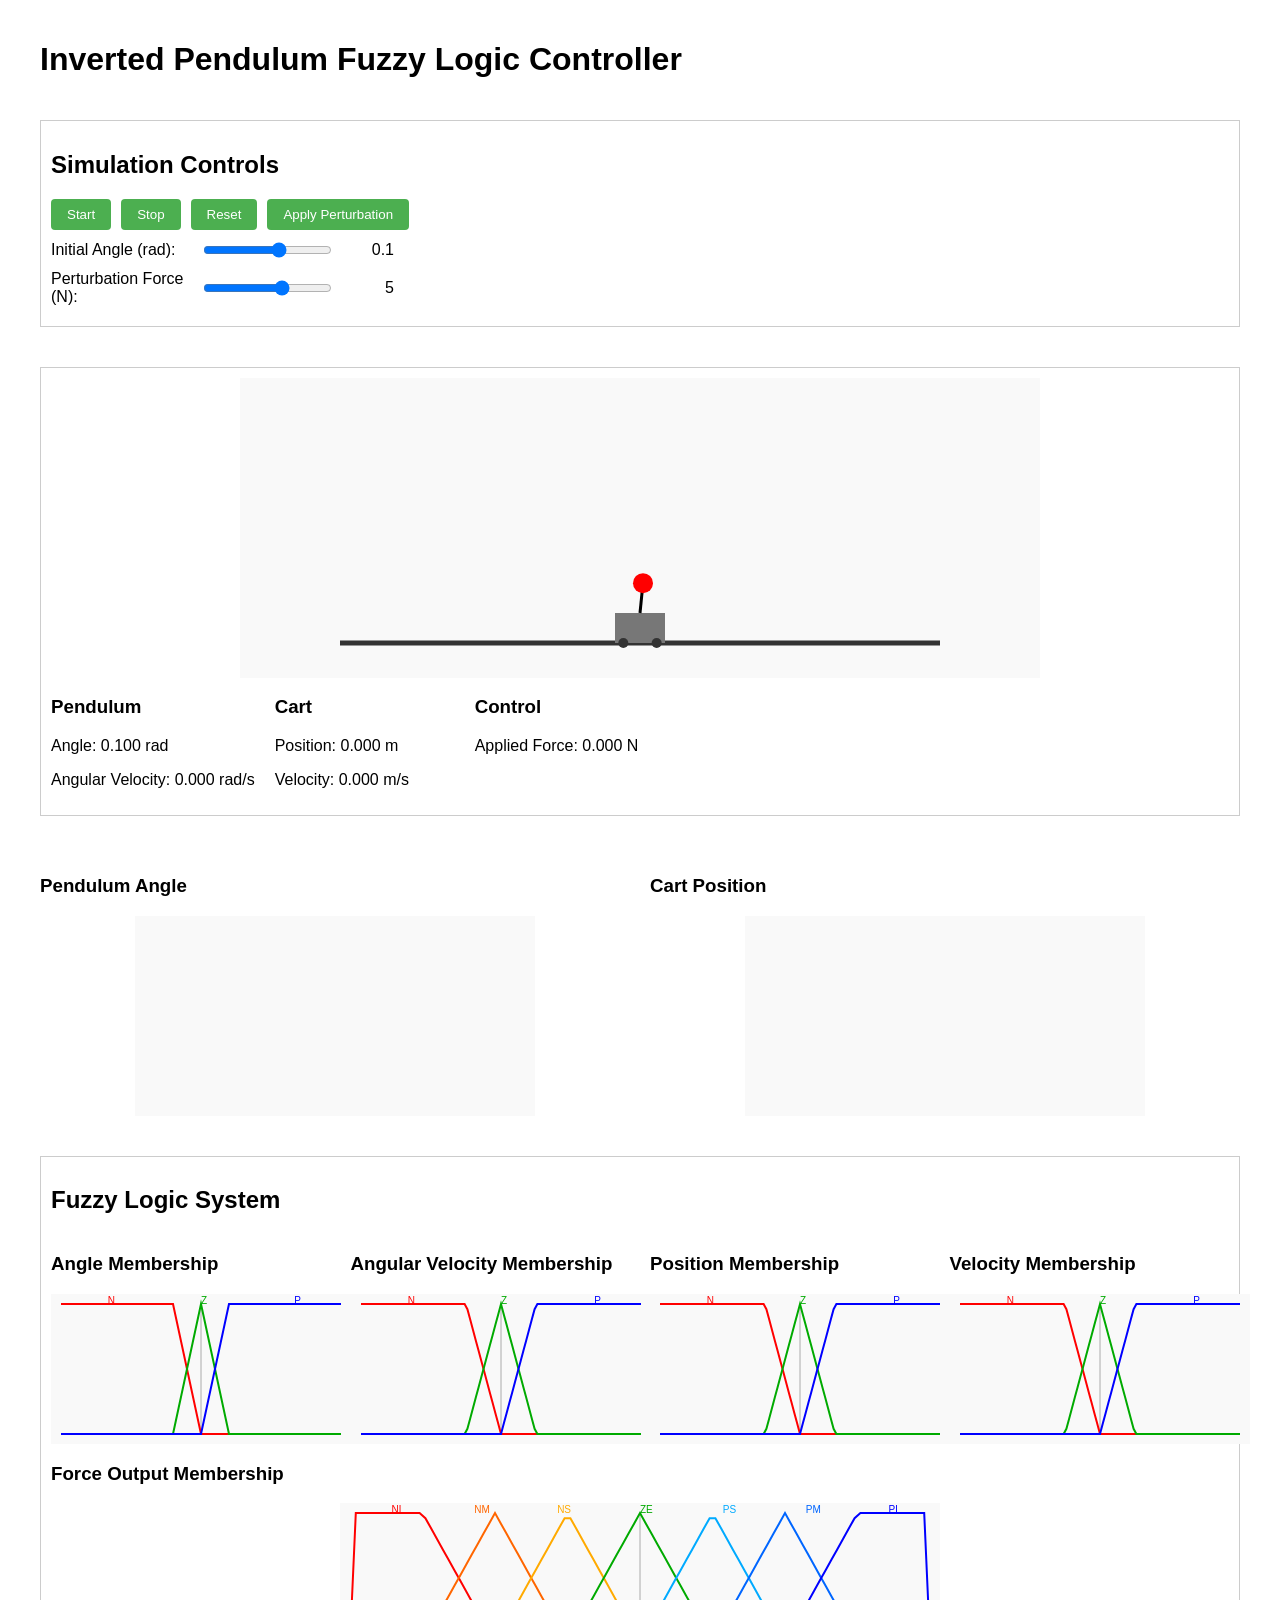
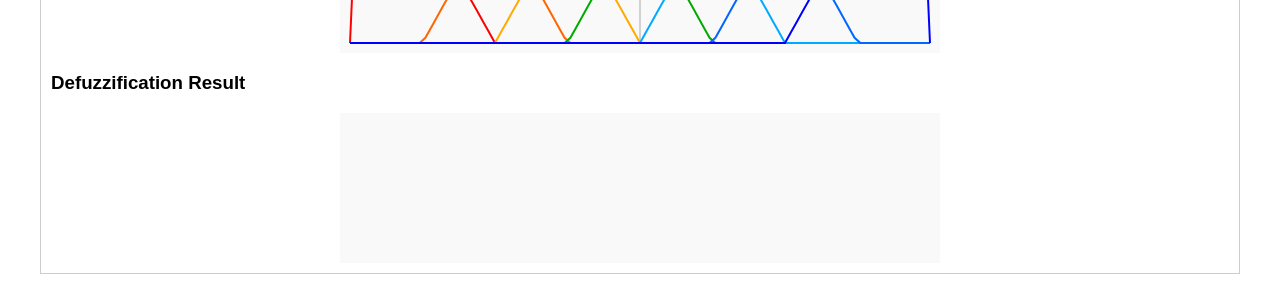
==== old/index.html @ e9f988c1 "old version" ====
<!DOCTYPE html>
<html lang="en">
<head>
    <meta charset="UTF-8">
    <meta name="viewport" content="width=device-width, initial-scale=1.0">
    <title>Inverted Pendulum Fuzzy Logic Controller</title>
    <style>
        body {
            font-family: Arial, sans-serif;
            margin: 0;
            padding: 20px;
            max-width: 1200px;
            margin: 0 auto;
        }
        .container {
            display: flex;
            flex-direction: column;
            gap: 20px;
        }
        .simulation-container {
            border: 1px solid #ccc;
            padding: 10px;
            margin-bottom: 20px;
        }
        canvas {
            background-color: #f9f9f9;
            display: block;
            margin: 0 auto;
        }
        .controls {
            display: flex;
            gap: 10px;
            margin-bottom: 10px;
            flex-wrap: wrap;
        }
        .control-panel {
            border: 1px solid #ccc;
            padding: 10px;
            margin-bottom: 20px;
        }
        .ranges {
            display: flex;
            flex-direction: column;
            gap: 10px;
            margin-bottom: 10px;
        }
        .range-container {
            display: flex;
            align-items: center;
        }
        .range-container label {
            width: 150px;
        }
        .range-container span {
            width: 50px;
            text-align: right;
            margin-left: 10px;
        }
        .stats {
            display: flex;
            flex-wrap: wrap;
            gap: 20px;
        }
        .stats div {
            min-width: 180px;
        }
        button {
            padding: 8px 16px;
            cursor: pointer;
            background-color: #4CAF50;
            color: white;
            border: none;
            border-radius: 4px;
        }
        button:hover {
            background-color: #45a049;
        }
        .charts {
            display: grid;
            grid-template-columns: 1fr 1fr;
            gap: 20px;
        }
        @media (max-width: 768px) {
            .charts {
                grid-template-columns: 1fr;
            }
        }
        .fuzzy-visualization {
            border: 1px solid #ccc;
            padding: 10px;
            margin-top: 20px;
        }
        .membership-functions {
            display: flex;
            flex-wrap: wrap;
            gap: 20px;
            margin-top: 10px;
        }
        .membership-function {
            flex: 1;
            min-width: 200px;
        }
    </style>
</head>
<body>
    <div class="container">
        <h1>Inverted Pendulum Fuzzy Logic Controller</h1>
        
        <div class="control-panel">
            <h2>Simulation Controls</h2>
            <div class="controls">
                <button id="startBtn">Start</button>
                <button id="stopBtn">Stop</button>
                <button id="resetBtn">Reset</button>
                <button id="perturbBtn">Apply Perturbation</button>
            </div>
            
            <div class="ranges">
                <div class="range-container">
                    <label for="initialAngle">Initial Angle (rad):</label>
                    <input type="range" id="initialAngle" min="-0.5" max="0.5" step="0.01" value="0.1">
                    <span id="initialAngleValue">0.1</span>
                </div>
                <div class="range-container">
                    <label for="perturbForce">Perturbation Force (N):</label>
                    <input type="range" id="perturbForce" min="-20" max="20" step="0.5" value="5">
                    <span id="perturbForceValue">5</span>
                </div>
            </div>
        </div>
        
        <div class="simulation-container">
            <canvas id="simulationCanvas" width="800" height="300"></canvas>
            
            <div class="stats">
                <div>
                    <h3>Pendulum</h3>
                    <p>Angle: <span id="angle">0</span> rad</p>
                    <p>Angular Velocity: <span id="angularVelocity">0</span> rad/s</p>
                </div>
                <div>
                    <h3>Cart</h3>
                    <p>Position: <span id="position">0</span> m</p>
                    <p>Velocity: <span id="velocity">0</span> m/s</p>
                </div>
                <div>
                    <h3>Control</h3>
                    <p>Applied Force: <span id="force">0</span> N</p>
                </div>
            </div>
        </div>
        
        <div class="charts">
            <div>
                <h3>Pendulum Angle</h3>
                <canvas id="angleChart" width="400" height="200"></canvas>
            </div>
            <div>
                <h3>Cart Position</h3>
                <canvas id="positionChart" width="400" height="200"></canvas>
            </div>
        </div>
        
        <div class="fuzzy-visualization">
            <h2>Fuzzy Logic System</h2>
            <div class="membership-functions">
                <div class="membership-function">
                    <h3>Angle Membership</h3>
                    <canvas id="angleMembership" width="300" height="150"></canvas>
                </div>
                <div class="membership-function">
                    <h3>Angular Velocity Membership</h3>
                    <canvas id="angularVelocityMembership" width="300" height="150"></canvas>
                </div>
                <div class="membership-function">
                    <h3>Position Membership</h3>
                    <canvas id="positionMembership" width="300" height="150"></canvas>
                </div>
                <div class="membership-function">
                    <h3>Velocity Membership</h3>
                    <canvas id="velocityMembership" width="300" height="150"></canvas>
                </div>
            </div>
            <div class="membership-function">
                <h3>Force Output Membership</h3>
                <canvas id="forceMembership" width="600" height="150"></canvas>
            </div>
            <div class="membership-function">
                <h3>Defuzzification Result</h3>
                <canvas id="defuzzification" width="600" height="150"></canvas>
            </div>
        </div>
    </div>

    <script>
        // System parameters
        const params = {
            l: 0.3,         // pendulum length (m)
            mc: 0.5,        // cart mass (kg)
            mp: 0.2,        // pendulum mass (kg)
            g: 9.8,         // gravity (m/s^2)
            J: 0.006,       // moment of inertia (kg.m^2)
            dt: 0.01,       // simulation time step (s)
            xMin: -2,       // minimum cart position (m)
            xMax: 2,        // maximum cart position (m)
            maxForce: 20,   // maximum force (N)
        };

        // State variables
        const state = {
            theta: 0.1,     // pendulum angle (rad)
            thetaDot: 0,    // angular velocity (rad/s)
            x: 0,           // cart position (m)
            xDot: 0,        // cart velocity (m/s)
            force: 0,       // applied force (N)
            time: 0,        // simulation time (s)
            running: false, // simulation running flag
            history: {      // history for plotting
                time: [],
                theta: [],
                x: [],
                force: []
            }
        };

        // UI Elements
        const elements = {
            simulationCanvas: document.getElementById('simulationCanvas'),
            angleChart: document.getElementById('angleChart'),
            positionChart: document.getElementById('positionChart'),
            angleMembership: document.getElementById('angleMembership'),
            angularVelocityMembership: document.getElementById('angularVelocityMembership'),
            positionMembership: document.getElementById('positionMembership'),
            velocityMembership: document.getElementById('velocityMembership'),
            forceMembership: document.getElementById('forceMembership'),
            defuzzification: document.getElementById('defuzzification'),
            startBtn: document.getElementById('startBtn'),
            stopBtn: document.getElementById('stopBtn'),
            resetBtn: document.getElementById('resetBtn'),
            perturbBtn: document.getElementById('perturbBtn'),
            initialAngle: document.getElementById('initialAngle'),
            initialAngleValue: document.getElementById('initialAngleValue'),
            perturbForce: document.getElementById('perturbForce'),
            perturbForceValue: document.getElementById('perturbForceValue'),
            angle: document.getElementById('angle'),
            angularVelocity: document.getElementById('angularVelocity'),
            position: document.getElementById('position'),
            velocity: document.getElementById('velocity'),
            force: document.getElementById('force')
        };

        // Canvas contexts
        const ctx = {
            simulation: elements.simulationCanvas.getContext('2d'),
            angleChart: elements.angleChart.getContext('2d'),
            positionChart: elements.positionChart.getContext('2d'),
            angleMembership: elements.angleMembership.getContext('2d'),
            angularVelocityMembership: elements.angularVelocityMembership.getContext('2d'),
            positionMembership: elements.positionMembership.getContext('2d'),
            velocityMembership: elements.velocityMembership.getContext('2d'),
            forceMembership: elements.forceMembership.getContext('2d'),
            defuzzification: elements.defuzzification.getContext('2d')
        };

        // Fuzzy Logic System
        const fuzzy = {
            // Membership functions
            membershipFunctions: {
                angle: {
                    N: (x) => trapezoid(x, -Infinity, -Infinity, -0.1, 0),      // Negative (left)
                    Z: (x) => triangle(x, -0.1, 0, 0.1),                         // Zero (vertical)
                    P: (x) => trapezoid(x, 0, 0.1, Infinity, Infinity)          // Positive (right)
                },
                angularVelocity: {
                    N: (x) => trapezoid(x, -Infinity, -Infinity, -0.5, 0),      // Negative (moving left)
                    Z: (x) => triangle(x, -0.5, 0, 0.5),                         // Zero (not moving)
                    P: (x) => trapezoid(x, 0, 0.5, Infinity, Infinity)          // Positive (moving right)
                },
                position: {
                    N: (x) => trapezoid(x, -Infinity, -Infinity, -0.5, 0),      // Left
                    Z: (x) => triangle(x, -0.5, 0, 0.5),                         // Center
                    P: (x) => trapezoid(x, 0, 0.5, Infinity, Infinity)          // Right
                },
                velocity: {
                    N: (x) => trapezoid(x, -Infinity, -Infinity, -0.5, 0),      // Moving left
                    Z: (x) => triangle(x, -0.5, 0, 0.5),                         // Not moving
                    P: (x) => trapezoid(x, 0, 0.5, Infinity, Infinity)          // Moving right
                },
                force: {
                    NL: (x) => trapezoid(x, -20, -20, -15, -10),                // Strong left
                    NM: (x) => triangle(x, -15, -10, -5),                        // Medium left
                    NS: (x) => triangle(x, -10, -5, 0),                          // Slight left
                    ZE: (x) => triangle(x, -5, 0, 5),                            // Zero
                    PS: (x) => triangle(x, 0, 5, 10),                            // Slight right
                    PM: (x) => triangle(x, 5, 10, 15),                           // Medium right
                    PL: (x) => trapezoid(x, 10, 15, 20, 20)                     // Strong right
                }
            },
            
            // Fuzzify inputs
            fuzzify(input, type) {
                const result = {};
                const mf = this.membershipFunctions[type];
                
                for (const key in mf) {
                    result[key] = mf[key](input);
                }
                
                return result;
            },
            
            // Pendulum control rules
            pendulumRules(angle, angularVelocity) {
                // Degree of membership for inputs
                const angleDOM = this.fuzzify(angle, 'angle');
                const angularVelocityDOM = this.fuzzify(angularVelocity, 'angularVelocity');
                
                // Rule strengths using MIN for AND
                const ruleStrengths = {
                    // IF pendulum is left AND moving left THEN push cart strong left
                    NL: Math.min(angleDOM.N, angularVelocityDOM.N),
                    
                    // IF pendulum is left AND not moving THEN push cart left
                    NM: Math.min(angleDOM.N, angularVelocityDOM.Z),
                    
                    // IF pendulum is left AND moving right THEN don't push
                    ZE1: Math.min(angleDOM.N, angularVelocityDOM.P),
                    
                    // IF pendulum is vertical AND moving left THEN push cart slight left
                    NS: Math.min(angleDOM.Z, angularVelocityDOM.N),
                    
                    // IF pendulum is vertical AND not moving THEN don't push
                    ZE2: Math.min(angleDOM.Z, angularVelocityDOM.Z),
                    
                    // IF pendulum is vertical AND moving right THEN push cart slight right
                    PS: Math.min(angleDOM.Z, angularVelocityDOM.P),
                    
                    // IF pendulum is right AND moving left THEN don't push
                    ZE3: Math.min(angleDOM.P, angularVelocityDOM.N),
                    
                    // IF pendulum is right AND not moving THEN push cart right
                    PM: Math.min(angleDOM.P, angularVelocityDOM.Z),
                    
                    // IF pendulum is right AND moving right THEN push cart strong right
                    PL: Math.min(angleDOM.P, angularVelocityDOM.P)
                };
                
                return {
                    NL: ruleStrengths.NL,
                    NM: ruleStrengths.NM,
                    NS: ruleStrengths.NS,
                    ZE: Math.max(ruleStrengths.ZE1, ruleStrengths.ZE2, ruleStrengths.ZE3),
                    PS: ruleStrengths.PS,
                    PM: ruleStrengths.PM,
                    PL: ruleStrengths.PL
                };
            },
            
            // Cart position control rules
            cartRules(position, velocity) {
                // Degree of membership for inputs
                const positionDOM = this.fuzzify(position, 'position');
                const velocityDOM = this.fuzzify(velocity, 'velocity');
                
                // Rule strengths using MIN for AND
                const ruleStrengths = {
                    // IF cart is left AND moving left THEN push cart strong right
                    PL: Math.min(positionDOM.N, velocityDOM.N),
                    
                    // IF cart is left AND not moving THEN push cart right
                    PM: Math.min(positionDOM.N, velocityDOM.Z),
                    
                    // IF cart is left AND moving right THEN don't push
                    ZE1: Math.min(positionDOM.N, velocityDOM.P),
                    
                    // IF cart is center AND moving left THEN push cart slight right
                    PS: Math.min(positionDOM.Z, velocityDOM.N),
                    
                    // IF cart is center AND not moving THEN don't push
                    ZE2: Math.min(positionDOM.Z, velocityDOM.Z),
                    
                    // IF cart is center AND moving right THEN push cart slight left
                    NS: Math.min(positionDOM.Z, velocityDOM.P),
                    
                    // IF cart is right AND moving left THEN don't push
                    ZE3: Math.min(positionDOM.P, velocityDOM.N),
                    
                    // IF cart is right AND not moving THEN push cart left
                    NM: Math.min(positionDOM.P, velocityDOM.Z),
                    
                    // IF cart is right AND moving right THEN push cart strong left
                    NL: Math.min(positionDOM.P, velocityDOM.P)
                };
                
                return {
                    NL: ruleStrengths.NL,
                    NM: ruleStrengths.NM,
                    NS: ruleStrengths.NS,
                    ZE: Math.max(ruleStrengths.ZE1, ruleStrengths.ZE2, ruleStrengths.ZE3),
                    PS: ruleStrengths.PS,
                    PM: ruleStrengths.PM,
                    PL: ruleStrengths.PL
                };
            },
            
            // Combine rule outputs and defuzzify
            defuzzify(pendulumRuleStrengths, cartRuleStrengths) {
                // Combine rules (take max for each output)
                const combinedRuleStrengths = {
                    NL: Math.max(pendulumRuleStrengths.NL, cartRuleStrengths.NL),
                    NM: Math.max(pendulumRuleStrengths.NM, cartRuleStrengths.NM),
                    NS: Math.max(pendulumRuleStrengths.NS, cartRuleStrengths.NS),
                    ZE: Math.max(pendulumRuleStrengths.ZE, cartRuleStrengths.ZE),
                    PS: Math.max(pendulumRuleStrengths.PS, cartRuleStrengths.PS),
                    PM: Math.max(pendulumRuleStrengths.PM, cartRuleStrengths.PM),
                    PL: Math.max(pendulumRuleStrengths.PL, cartRuleStrengths.PL)
                };
                
                // Weighted average defuzzification
                // Use the center of each output membership function
                const centers = {
                    NL: -17.5,  // Center of NL trapezoid
                    NM: -10,    // Center of NM triangle
                    NS: -5,     // Center of NS triangle
                    ZE: 0,      // Center of ZE triangle
                    PS: 5,      // Center of PS triangle
                    PM: 10,     // Center of PM triangle
                    PL: 17.5    // Center of PL trapezoid
                };
                
                let numerator = 0;
                let denominator = 0;
                
                for (const key in combinedRuleStrengths) {
                    numerator += centers[key] * combinedRuleStrengths[key];
                    denominator += combinedRuleStrengths[key];
                }
                
                // Avoid division by zero
                if (denominator === 0) {
                    return 0;
                }
                
                return numerator / denominator;
            },
            
            // Calculate control force based on current state
            calculateForce(angle, angularVelocity, position, velocity) {
                const pendulumRuleStrengths = this.pendulumRules(angle, angularVelocity);
                const cartRuleStrengths = this.cartRules(position, velocity);
                
                // Defuzzify to get crisp force value
                let force = this.defuzzify(pendulumRuleStrengths, cartRuleStrengths);
                
                // Limit force to max value
                force = Math.max(-params.maxForce, Math.min(params.maxForce, force));
                
                // Store values for visualization
                this.currentValues = {
                    angle,
                    angularVelocity,
                    position,
                    velocity,
                    pendulumRuleStrengths,
                    cartRuleStrengths,
                    force
                };
                
                return force;
            }
        };

        // Membership function shapes
        function triangle(x, a, b, c) {
            if (x <= a || x >= c) return 0;
            if (x === b) return 1;
            if (x < b) return (x - a) / (b - a);
            return (c - x) / (c - b);
        }

        function trapezoid(x, a, b, c, d) {
            if (x <= a || x >= d) return 0;
            if (x >= b && x <= c) return 1;
            if (x < b) return (x - a) / (b - a);
            return (d - x) / (d - c);
        }

        // System dynamics
        function updateSystem() {
            // Save old state for RK4 integration
            const oldState = { ...state };
            
            // Get control force from fuzzy logic controller
            state.force = fuzzy.calculateForce(state.theta, state.thetaDot, state.x, state.xDot);
            
            // Update state using 4th order Runge-Kutta integration
            const k1 = calculateDerivatives(oldState);
            
            const midState1 = {
                theta: oldState.theta + k1.thetaDot * params.dt / 2,
                thetaDot: oldState.thetaDot + k1.thetaDotDot * params.dt / 2,
                x: oldState.x + k1.xDot * params.dt / 2,
                xDot: oldState.xDot + k1.xDotDot * params.dt / 2,
                force: oldState.force
            };
            const k2 = calculateDerivatives(midState1);
            
            const midState2 = {
                theta: oldState.theta + k2.thetaDot * params.dt / 2,
                thetaDot: oldState.thetaDot + k2.thetaDotDot * params.dt / 2,
                x: oldState.x + k2.xDot * params.dt / 2,
                xDot: oldState.xDot + k2.xDotDot * params.dt / 2,
                force: oldState.force
            };
            const k3 = calculateDerivatives(midState2);
            
            const endState = {
                theta: oldState.theta + k3.thetaDot * params.dt,
                thetaDot: oldState.thetaDot + k3.thetaDotDot * params.dt,
                x: oldState.x + k3.xDot * params.dt,
                xDot: oldState.xDot + k3.xDotDot * params.dt,
                force: oldState.force
            };
            const k4 = calculateDerivatives(endState);
            
            // Update state with weighted average of slopes
            state.theta += (k1.thetaDot + 2*k2.thetaDot + 2*k3.thetaDot + k4.thetaDot) * params.dt / 6;
            state.thetaDot += (k1.thetaDotDot + 2*k2.thetaDotDot + 2*k3.thetaDotDot + k4.thetaDotDot) * params.dt / 6;
            state.x += (k1.xDot + 2*k2.xDot + 2*k3.xDot + k4.xDot) * params.dt / 6;
            state.xDot += (k1.xDotDot + 2*k2.xDotDot + 2*k3.xDotDot + k4.xDotDot) * params.dt / 6;
            
            // Keep angle in range [-π, π]
            state.theta = (state.theta + Math.PI) % (2 * Math.PI) - Math.PI;
            
            // Constrain cart position to bounds
            if (state.x < params.xMin) {
                state.x = params.xMin;
                state.xDot = 0; // Stop at boundary
            } else if (state.x > params.xMax) {
                state.x = params.xMax;
                state.xDot = 0; // Stop at boundary
            }
            
            // Update time
            state.time += params.dt;
            
            // Store history for plotting (keep last 1000 points)
            state.history.time.push(state.time);
            state.history.theta.push(state.theta);
            state.history.x.push(state.x);
            state.history.force.push(state.force);
            
            if (state.history.time.length > 1000) {
                state.history.time.shift();
                state.history.theta.shift();
                state.history.x.shift();
                state.history.force.shift();
            }
        }

        function calculateDerivatives(s) {
            // Calculate derivatives based on system equations
            const sinTheta = Math.sin(s.theta);
            const cosTheta = Math.cos(s.theta);
            
            // Equation of motion for cart position
            const xDotDot = (params.mp * (params.l * Math.pow(s.thetaDot, 2) * sinTheta - 
                           params.g * sinTheta * cosTheta) + s.force) / 
                           (params.mc + params.mp * Math.pow(sinTheta, 2));
            
            // Equation of motion for pendulum angle
            const thetaDotDot = (params.mp * params.l * params.g * sinTheta - 
                               params.mp * params.l * cosTheta * xDotDot) / 
                               (params.J + params.mp * params.l * params.l);
            
            return {
                thetaDot: s.thetaDot,
                thetaDotDot: thetaDotDot,
                xDot: s.xDot,
                xDotDot: xDotDot
            };
        }

        // Visualization functions
        function drawSystem() {
            const canvas = elements.simulationCanvas;
            const ctx = canvas.getContext('2d');
            
            // Clear canvas
            ctx.clearRect(0, 0, canvas.width, canvas.height);
            
            // Calculate drawing positions
            const scale = 100; // pixels per meter
            const cartWidth = 50;
            const cartHeight = 30;
            const centerX = canvas.width / 2;
            const centerY = canvas.height - 50;
            
            // Draw track
            ctx.beginPath();
            ctx.moveTo(centerX - 300, centerY + cartHeight/2);
            ctx.lineTo(centerX + 300, centerY + cartHeight/2);
            ctx.lineWidth = 5;
            ctx.strokeStyle = '#333';
            ctx.stroke();
            
            // Draw cart
            const cartX = centerX + state.x * scale;
            
            ctx.fillStyle = '#777';
            ctx.fillRect(cartX - cartWidth/2, centerY - cartHeight/2, cartWidth, cartHeight);
            
            // Draw wheels
            const wheelRadius = 5;
            ctx.fillStyle = '#333';
            ctx.beginPath();
            ctx.arc(cartX - cartWidth/3, centerY + cartHeight/2, wheelRadius, 0, 2 * Math.PI);
            ctx.fill();
            
            ctx.beginPath();
            ctx.arc(cartX + cartWidth/3, centerY + cartHeight/2, wheelRadius, 0, 2 * Math.PI);
            ctx.fill();
            
            // Draw pendulum
            const pendulumLength = params.l * scale;
            const pendulumEndX = cartX + pendulumLength * Math.sin(state.theta);
            const pendulumEndY = centerY - cartHeight/2 - pendulumLength * Math.cos(state.theta);
            
            ctx.beginPath();
            ctx.moveTo(cartX, centerY - cartHeight/2);
            ctx.lineTo(pendulumEndX, pendulumEndY);
            ctx.lineWidth = 3;
            ctx.strokeStyle = '#000';
            ctx.stroke();
            
            // Draw pendulum bob
            const bobRadius = 10;
            ctx.fillStyle = '#f00';
            ctx.beginPath();
            ctx.arc(pendulumEndX, pendulumEndY, bobRadius, 0, 2 * Math.PI);
            ctx.fill();
            
            // Draw force arrow
            if (state.force !== 0) {
                const arrowLength = Math.min(Math.abs(state.force) * 2, 50);
                const direction = state.force > 0 ? 1 : -1;
                
                ctx.beginPath();
                ctx.moveTo(cartX, centerY);
                ctx.lineTo(cartX - arrowLength * direction, centerY);
                
                // Arrow head
                ctx.lineTo(cartX - (arrowLength - 5) * direction, centerY - 5);
                ctx.moveTo(cartX - arrowLength * direction, centerY);
                ctx.lineTo(cartX - (arrowLength - 5) * direction, centerY + 5);
                
                ctx.lineWidth = 2;
                ctx.strokeStyle = '#00f';
                ctx.stroke();
            }
            
            // Update stat display
            elements.angle.textContent = state.theta.toFixed(3);
            elements.angularVelocity.textContent = state.thetaDot.toFixed(3);
            elements.position.textContent = state.x.toFixed(3);
            elements.velocity.textContent = state.xDot.toFixed(3);
            elements.force.textContent = state.force.toFixed(3);
        }

        function updateCharts() {
            // Draw angle chart
            const angleCtx = ctx.angleChart;
            angleCtx.clearRect(0, 0, elements.angleChart.width, elements.angleChart.height);
            
            // Draw axes
            angleCtx.beginPath();
            angleCtx.moveTo(0, elements.angleChart.height / 2);
            angleCtx.lineTo(elements.angleChart.width, elements.angleChart.height / 2);
            angleCtx.strokeStyle = '#aaa';
            angleCtx.stroke();
            
            // Plot angle
            if (state.history.theta.length > 1) {
                angleCtx.beginPath();
                const timeScale = elements.angleChart.width / Math.min(10, state.history.time.length * params.dt);
                const valueScale = elements.angleChart.height / 4; // Scale to fit ±π/2
                
                const startIndex = Math.max(0, state.history.theta.length - 1000);
                const startTime = state.history.time[startIndex];
                
                angleCtx.moveTo(0, elements.angleChart.height / 2 - state.history.theta[startIndex] * valueScale);
                
                for (let i = startIndex + 1; i < state.history.theta.length; i++) {
                    const x = (state.history.time[i] - startTime) * timeScale;
                    const y = elements.angleChart.height / 2 - state.history.theta[i] * valueScale;
                    angleCtx.lineTo(x, y);
                }
                
                angleCtx.strokeStyle = '#f00';
                angleCtx.lineWidth = 2;
                angleCtx.stroke();
            }
            
            // Draw position chart
            const positionCtx = ctx.positionChart;
            positionCtx.clearRect(0, 0, elements.positionChart.width, elements.positionChart.height);
            
            // Draw axes
            positionCtx.beginPath();
            positionCtx.moveTo(0, elements.positionChart.height / 2);
            positionCtx.lineTo(elements.positionChart.width, elements.positionChart.height / 2);
            positionCtx.strokeStyle = '#aaa';
            positionCtx.stroke();
            
            // Plot position
            if (state.history.x.length > 1) {
                positionCtx.beginPath();
                const timeScale = elements.positionChart.width / Math.min(10, state.history.time.length * params.dt);
                const valueScale = elements.positionChart.height / (4 * (params.xMax - params.xMin)); // Scale to fit ±2m
                
                const startIndex = Math.max(0, state.history.x.length - 1000);
                const startTime = state.history.time[startIndex];
                
                positionCtx.moveTo(0, elements.positionChart.height / 2 - state.history.x[startIndex] * valueScale);
                
                for (let i = startIndex + 1; i < state.history.x.length; i++) {
                    const x = (state.history.time[i] - startTime) * timeScale;
                    const y = elements.positionChart.height / 2 - state.history.x[i] * valueScale;
                    positionCtx.lineTo(x, y);
                }
                
                positionCtx.strokeStyle = '#00f';
                positionCtx.lineWidth = 2;
                positionCtx.stroke();
            }
        }

        function drawMembershipFunctions() {
            // Draw angle membership functions
            drawMembershipFunction(
                ctx.angleMembership, 
                fuzzy.membershipFunctions.angle, 
                -0.5, 0.5,
                ['N', 'Z', 'P']
            );
            
            // Draw angular velocity membership functions
            drawMembershipFunction(
                ctx.angularVelocityMembership, 
                fuzzy.membershipFunctions.angularVelocity, 
                -2, 2,
                ['N', 'Z', 'P']
            );
            
            // Draw position membership functions
            drawMembershipFunction(
                ctx.positionMembership, 
                fuzzy.membershipFunctions.position, 
                -2, 2,
                ['N', 'Z', 'P']
            );
            
            // Draw velocity membership functions
            drawMembershipFunction(
                ctx.velocityMembership, 
                fuzzy.membershipFunctions.velocity, 
                -2, 2,
                ['N', 'Z', 'P']
            );
            
            // Draw force membership functions
            drawMembershipFunction(
                ctx.forceMembership, 
                fuzzy.membershipFunctions.force, 
                -20, 20,
                ['NL', 'NM', 'NS', 'ZE', 'PS', 'PM', 'PL']
            );
            
            // Draw defuzzification visualization if we have current values
            if (fuzzy.currentValues) {
                drawDefuzzification(
                    ctx.defuzzification,
                    fuzzy.currentValues.pendulumRuleStrengths,
                    fuzzy.currentValues.cartRuleStrengths,
                    fuzzy.currentValues.force
                );
            }
        }
        
        function drawMembershipFunction(context, membershipFunction, min, max, labels) {
            const canvas = context.canvas;
            context.clearRect(0, 0, canvas.width, canvas.height);
            
            const width = canvas.width;
            const height = canvas.height;
            const padding = 10;
            
            // Draw x-axis
            context.beginPath();
            context.moveTo(padding, height - padding);
            context.lineTo(width - padding, height - padding);
            context.strokeStyle = '#000';
            context.lineWidth = 1;
            context.stroke();
            
            // Draw zero line
            const zeroX = padding + (0 - min) / (max - min) * (width - 2 * padding);
            context.beginPath();
            context.moveTo(zeroX, padding);
            context.lineTo(zeroX, height - padding);
            context.strokeStyle = '#aaa';
            context.lineWidth = 1;
            context.stroke();
            
            // Draw membership functions
            const colors = {
                NL: '#f00',
                NM: '#f60',
                NS: '#fa0',
                N: '#f00',
                ZE: '#0a0',
                Z: '#0a0',
                PS: '#0af',
                PM: '#06f',
                PL: '#00f',
                P: '#00f'
            };
            
            const steps = 100;
            const stepSize = (max - min) / steps;
            
            for (const label of labels) {
                context.beginPath();
                
                for (let i = 0; i <= steps; i++) {
                    const x = min + i * stepSize;
                    const xPos = padding + (i / steps) * (width - 2 * padding);
                    const value = membershipFunction[label](x);
                    const yPos = height - padding - value * (height - 2 * padding);
                    
                    if (i === 0) {
                        context.moveTo(xPos, yPos);
                    } else {
                        context.lineTo(xPos, yPos);
                    }
                }
                
                context.strokeStyle = colors[label];
                context.lineWidth = 2;
                context.stroke();
                
                // Label the function
                const x = min + (labels.indexOf(label) + 0.5) * (max - min) / labels.length;
                const xPos = padding + ((x - min) / (max - min)) * (width - 2 * padding);
                context.fillStyle = colors[label];
                context.fillText(label, xPos, padding);
            }
            
            // Add current input value if available
            if (fuzzy.currentValues) {
                let value;
                
                if (canvas === elements.angleMembership) {
                    value = fuzzy.currentValues.angle;
                } else if (canvas === elements.angularVelocityMembership) {
                    value = fuzzy.currentValues.angularVelocity;
                } else if (canvas === elements.positionMembership) {
                    value = fuzzy.currentValues.position;
                } else if (canvas === elements.velocityMembership) {
                    value = fuzzy.currentValues.velocity;
                } else if (canvas === elements.forceMembership) {
                    value = fuzzy.currentValues.force;
                }
                
                if (value !== undefined) {
                    const xPos = padding + ((value - min) / (max - min)) * (width - 2 * padding);
                    
                    // Draw vertical line
                    context.beginPath();
                    context.moveTo(xPos, padding);
                    context.lineTo(xPos, height - padding);
                    context.strokeStyle = '#000';
                    context.lineWidth = 1;
                    context.setLineDash([2, 2]);
                    context.stroke();
                    context.setLineDash([]);
                    
                    // Display value
                    context.fillStyle = '#000';
                    context.fillText(value.toFixed(2), xPos + 2, height - 2);
                }
            }
        }
        
        function drawDefuzzification(context, pendulumRuleStrengths, cartRuleStrengths, force) {
            const canvas = context.canvas;
            context.clearRect(0, 0, canvas.width, canvas.height);
            
            const width = canvas.width;
            const height = canvas.height;
            const padding = 10;
            
            const min = -20;
            const max = 20;
            
            // Draw x-axis
            context.beginPath();
            context.moveTo(padding, height - padding);
            context.lineTo(width - padding, height - padding);
            context.strokeStyle = '#000';
            context.lineWidth = 1;
            context.stroke();
            
            // Draw zero line
            const zeroX = padding + (0 - min) / (max - min) * (width - 2 * padding);
            context.beginPath();
            context.moveTo(zeroX, padding);
            context.lineTo(zeroX, height - padding);
            context.strokeStyle = '#aaa';
            context.lineWidth = 1;
            context.stroke();
            
            // Combine rule strengths
            const combinedRuleStrengths = {
                NL: Math.max(pendulumRuleStrengths.NL, cartRuleStrengths.NL),
                NM: Math.max(pendulumRuleStrengths.NM, cartRuleStrengths.NM),
                NS: Math.max(pendulumRuleStrengths.NS, cartRuleStrengths.NS),
                ZE: Math.max(pendulumRuleStrengths.ZE, cartRuleStrengths.ZE),
                PS: Math.max(pendulumRuleStrengths.PS, cartRuleStrengths.PS),
                PM: Math.max(pendulumRuleStrengths.PM, cartRuleStrengths.PM),
                PL: Math.max(pendulumRuleStrengths.PL, cartRuleStrengths.PL)
            };
            
            // Draw clipped output membership functions
            const colors = {
                NL: '#f00',
                NM: '#f60',
                NS: '#fa0',
                ZE: '#0a0',
                PS: '#0af',
                PM: '#06f',
                PL: '#00f'
            };
            
            const steps = 200;
            const stepSize = (max - min) / steps;
            
            // Draw the clipped membership functions
            for (const label in combinedRuleStrengths) {
                const strength = combinedRuleStrengths[label];
                
                if (strength > 0) {
                    context.beginPath();
                    
                    for (let i = 0; i <= steps; i++) {
                        const x = min + i * stepSize;
                        const xPos = padding + (i / steps) * (width - 2 * padding);
                        
                        // Get the membership value and clip it
                        const value = Math.min(fuzzy.membershipFunctions.force[label](x), strength);
                        const yPos = height - padding - value * (height - 2 * padding);
                        
                        if (i === 0) {
                            context.moveTo(xPos, yPos);
                        } else {
                            context.lineTo(xPos, yPos);
                        }
                    }
                    
                    context.strokeStyle = colors[label];
                    context.lineWidth = 1;
                    context.stroke();
                    
                    // Fill the area under the curve
                    context.lineTo(width - padding, height - padding);
                    context.lineTo(padding, height - padding);
                    context.closePath();
                    context.fillStyle = colors[label] + '33'; // Add transparency
                    context.fill();
                }
            }
            
            // Draw defuzzified result
            const resultX = padding + ((force - min) / (max - min)) * (width - 2 * padding);
            
            // Draw vertical line
            context.beginPath();
            context.moveTo(resultX, padding);
            context.lineTo(resultX, height - padding);
            context.strokeStyle = '#000';
            context.lineWidth = 2;
            context.stroke();
            
            // Display value
            context.fillStyle = '#000';
            context.font = '12px Arial';
            context.fillText('Output Force: ' + force.toFixed(2) + ' N', resultX + 5, padding + 15);
        }

        // Animation loop
        function animate() {
            if (state.running) {
                updateSystem();
                drawSystem();
                updateCharts();
                drawMembershipFunctions();
            }
            requestAnimationFrame(animate);
        }

        // Initialize UI controls
        function initControls() {
            // Start button
            elements.startBtn.addEventListener('click', function() {
                state.running = true;
            });
            
            // Stop button
            elements.stopBtn.addEventListener('click', function() {
                state.running = false;
            });
            
            // Reset button
            elements.resetBtn.addEventListener('click', function() {
                state.theta = parseFloat(elements.initialAngle.value);
                state.thetaDot = 0;
                state.x = 0;
                state.xDot = 0;
                state.force = 0;
                state.time = 0;
                
                // Clear history
                state.history = {
                    time: [],
                    theta: [],
                    x: [],
                    force: []
                };
                
                drawSystem();
                updateCharts();
                drawMembershipFunctions();
            });
            
            // Perturbation button
            elements.perturbBtn.addEventListener('click', function() {
                const perturbation = parseFloat(elements.perturbForce.value);
                state.xDot += perturbation / params.mc;
            });
            
            // Initial angle slider
            elements.initialAngle.addEventListener('input', function() {
                elements.initialAngleValue.textContent = this.value;
                if (!state.running) {
                    state.theta = parseFloat(this.value);
                    drawSystem();
                }
            });
            
            // Perturbation force slider
            elements.perturbForce.addEventListener('input', function() {
                elements.perturbForceValue.textContent = this.value;
            });
        }

        // Initialize the simulation
        function init() {
            // Initialize state
            state.theta = parseFloat(elements.initialAngle.value);
            
            // Initialize controls
            initControls();
            
            // Draw initial state
            drawSystem();
            drawMembershipFunctions();
            
            // Start animation loop
            animate();
        }

        // Start the simulation when the page loads
        window.addEventListener('load', init);
    </script>
</body>
</html>
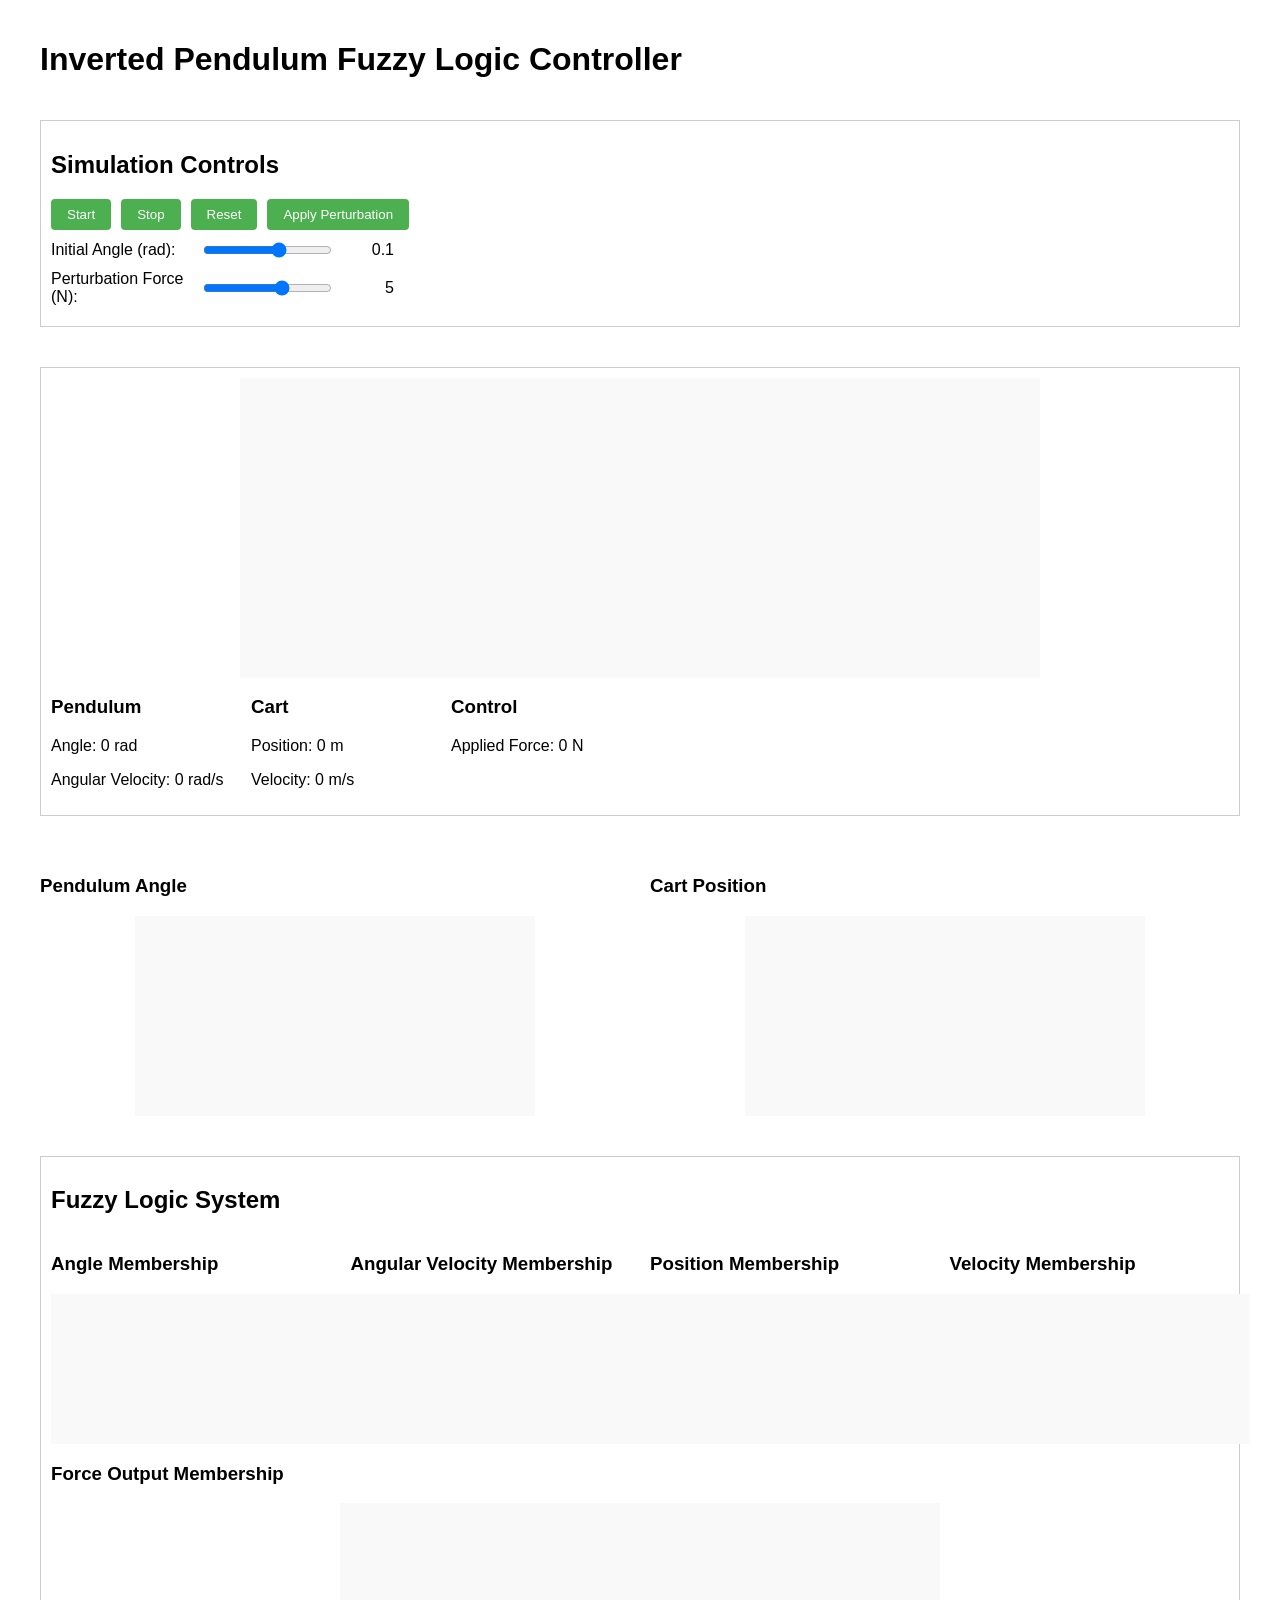
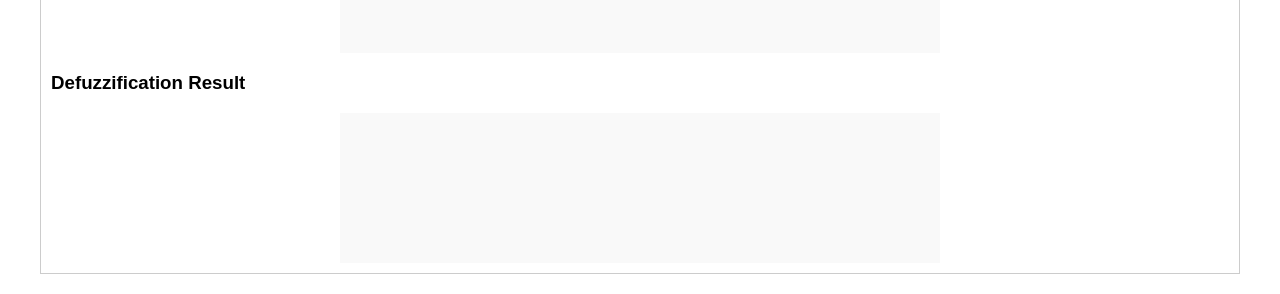
==== commit a5e4b927: "negocio esquisito" ====
--- a/old/index.html
+++ b/old/index.html
@@ -4,103 +4,7 @@
     <meta charset="UTF-8">
     <meta name="viewport" content="width=device-width, initial-scale=1.0">
     <title>Inverted Pendulum Fuzzy Logic Controller</title>
-    <style>
-        body {
-            font-family: Arial, sans-serif;
-            margin: 0;
-            padding: 20px;
-            max-width: 1200px;
-            margin: 0 auto;
-        }
-        .container {
-            display: flex;
-            flex-direction: column;
-            gap: 20px;
-        }
-        .simulation-container {
-            border: 1px solid #ccc;
-            padding: 10px;
-            margin-bottom: 20px;
-        }
-        canvas {
-            background-color: #f9f9f9;
-            display: block;
-            margin: 0 auto;
-        }
-        .controls {
-            display: flex;
-            gap: 10px;
-            margin-bottom: 10px;
-            flex-wrap: wrap;
-        }
-        .control-panel {
-            border: 1px solid #ccc;
-            padding: 10px;
-            margin-bottom: 20px;
-        }
-        .ranges {
-            display: flex;
-            flex-direction: column;
-            gap: 10px;
-            margin-bottom: 10px;
-        }
-        .range-container {
-            display: flex;
-            align-items: center;
-        }
-        .range-container label {
-            width: 150px;
-        }
-        .range-container span {
-            width: 50px;
-            text-align: right;
-            margin-left: 10px;
-        }
-        .stats {
-            display: flex;
-            flex-wrap: wrap;
-            gap: 20px;
-        }
-        .stats div {
-            min-width: 180px;
-        }
-        button {
-            padding: 8px 16px;
-            cursor: pointer;
-            background-color: #4CAF50;
-            color: white;
-            border: none;
-            border-radius: 4px;
-        }
-        button:hover {
-            background-color: #45a049;
-        }
-        .charts {
-            display: grid;
-            grid-template-columns: 1fr 1fr;
-            gap: 20px;
-        }
-        @media (max-width: 768px) {
-            .charts {
-                grid-template-columns: 1fr;
-            }
-        }
-        .fuzzy-visualization {
-            border: 1px solid #ccc;
-            padding: 10px;
-            margin-top: 20px;
-        }
-        .membership-functions {
-            display: flex;
-            flex-wrap: wrap;
-            gap: 20px;
-            margin-top: 10px;
-        }
-        .membership-function {
-            flex: 1;
-            min-width: 200px;
-        }
-    </style>
+    <link rel="stylesheet" href="./old.css">
 </head>
 <body>
     <div class="container">
@@ -192,895 +96,6 @@
         </div>
     </div>
 
-    <script>
-        // System parameters
-        const params = {
-            l: 0.3,         // pendulum length (m)
-            mc: 0.5,        // cart mass (kg)
-            mp: 0.2,        // pendulum mass (kg)
-            g: 9.8,         // gravity (m/s^2)
-            J: 0.006,       // moment of inertia (kg.m^2)
-            dt: 0.01,       // simulation time step (s)
-            xMin: -2,       // minimum cart position (m)
-            xMax: 2,        // maximum cart position (m)
-            maxForce: 20,   // maximum force (N)
-        };
-
-        // State variables
-        const state = {
-            theta: 0.1,     // pendulum angle (rad)
-            thetaDot: 0,    // angular velocity (rad/s)
-            x: 0,           // cart position (m)
-            xDot: 0,        // cart velocity (m/s)
-            force: 0,       // applied force (N)
-            time: 0,        // simulation time (s)
-            running: false, // simulation running flag
-            history: {      // history for plotting
-                time: [],
-                theta: [],
-                x: [],
-                force: []
-            }
-        };
-
-        // UI Elements
-        const elements = {
-            simulationCanvas: document.getElementById('simulationCanvas'),
-            angleChart: document.getElementById('angleChart'),
-            positionChart: document.getElementById('positionChart'),
-            angleMembership: document.getElementById('angleMembership'),
-            angularVelocityMembership: document.getElementById('angularVelocityMembership'),
-            positionMembership: document.getElementById('positionMembership'),
-            velocityMembership: document.getElementById('velocityMembership'),
-            forceMembership: document.getElementById('forceMembership'),
-            defuzzification: document.getElementById('defuzzification'),
-            startBtn: document.getElementById('startBtn'),
-            stopBtn: document.getElementById('stopBtn'),
-            resetBtn: document.getElementById('resetBtn'),
-            perturbBtn: document.getElementById('perturbBtn'),
-            initialAngle: document.getElementById('initialAngle'),
-            initialAngleValue: document.getElementById('initialAngleValue'),
-            perturbForce: document.getElementById('perturbForce'),
-            perturbForceValue: document.getElementById('perturbForceValue'),
-            angle: document.getElementById('angle'),
-            angularVelocity: document.getElementById('angularVelocity'),
-            position: document.getElementById('position'),
-            velocity: document.getElementById('velocity'),
-            force: document.getElementById('force')
-        };
-
-        // Canvas contexts
-        const ctx = {
-            simulation: elements.simulationCanvas.getContext('2d'),
-            angleChart: elements.angleChart.getContext('2d'),
-            positionChart: elements.positionChart.getContext('2d'),
-            angleMembership: elements.angleMembership.getContext('2d'),
-            angularVelocityMembership: elements.angularVelocityMembership.getContext('2d'),
-            positionMembership: elements.positionMembership.getContext('2d'),
-            velocityMembership: elements.velocityMembership.getContext('2d'),
-            forceMembership: elements.forceMembership.getContext('2d'),
-            defuzzification: elements.defuzzification.getContext('2d')
-        };
-
-        // Fuzzy Logic System
-        const fuzzy = {
-            // Membership functions
-            membershipFunctions: {
-                angle: {
-                    N: (x) => trapezoid(x, -Infinity, -Infinity, -0.1, 0),      // Negative (left)
-                    Z: (x) => triangle(x, -0.1, 0, 0.1),                         // Zero (vertical)
-                    P: (x) => trapezoid(x, 0, 0.1, Infinity, Infinity)          // Positive (right)
-                },
-                angularVelocity: {
-                    N: (x) => trapezoid(x, -Infinity, -Infinity, -0.5, 0),      // Negative (moving left)
-                    Z: (x) => triangle(x, -0.5, 0, 0.5),                         // Zero (not moving)
-                    P: (x) => trapezoid(x, 0, 0.5, Infinity, Infinity)          // Positive (moving right)
-                },
-                position: {
-                    N: (x) => trapezoid(x, -Infinity, -Infinity, -0.5, 0),      // Left
-                    Z: (x) => triangle(x, -0.5, 0, 0.5),                         // Center
-                    P: (x) => trapezoid(x, 0, 0.5, Infinity, Infinity)          // Right
-                },
-                velocity: {
-                    N: (x) => trapezoid(x, -Infinity, -Infinity, -0.5, 0),      // Moving left
-                    Z: (x) => triangle(x, -0.5, 0, 0.5),                         // Not moving
-                    P: (x) => trapezoid(x, 0, 0.5, Infinity, Infinity)          // Moving right
-                },
-                force: {
-                    NL: (x) => trapezoid(x, -20, -20, -15, -10),                // Strong left
-                    NM: (x) => triangle(x, -15, -10, -5),                        // Medium left
-                    NS: (x) => triangle(x, -10, -5, 0),                          // Slight left
-                    ZE: (x) => triangle(x, -5, 0, 5),                            // Zero
-                    PS: (x) => triangle(x, 0, 5, 10),                            // Slight right
-                    PM: (x) => triangle(x, 5, 10, 15),                           // Medium right
-                    PL: (x) => trapezoid(x, 10, 15, 20, 20)                     // Strong right
-                }
-            },
-            
-            // Fuzzify inputs
-            fuzzify(input, type) {
-                const result = {};
-                const mf = this.membershipFunctions[type];
-                
-                for (const key in mf) {
-                    result[key] = mf[key](input);
-                }
-                
-                return result;
-            },
-            
-            // Pendulum control rules
-            pendulumRules(angle, angularVelocity) {
-                // Degree of membership for inputs
-                const angleDOM = this.fuzzify(angle, 'angle');
-                const angularVelocityDOM = this.fuzzify(angularVelocity, 'angularVelocity');
-                
-                // Rule strengths using MIN for AND
-                const ruleStrengths = {
-                    // IF pendulum is left AND moving left THEN push cart strong left
-                    NL: Math.min(angleDOM.N, angularVelocityDOM.N),
-                    
-                    // IF pendulum is left AND not moving THEN push cart left
-                    NM: Math.min(angleDOM.N, angularVelocityDOM.Z),
-                    
-                    // IF pendulum is left AND moving right THEN don't push
-                    ZE1: Math.min(angleDOM.N, angularVelocityDOM.P),
-                    
-                    // IF pendulum is vertical AND moving left THEN push cart slight left
-                    NS: Math.min(angleDOM.Z, angularVelocityDOM.N),
-                    
-                    // IF pendulum is vertical AND not moving THEN don't push
-                    ZE2: Math.min(angleDOM.Z, angularVelocityDOM.Z),
-                    
-                    // IF pendulum is vertical AND moving right THEN push cart slight right
-                    PS: Math.min(angleDOM.Z, angularVelocityDOM.P),
-                    
-                    // IF pendulum is right AND moving left THEN don't push
-                    ZE3: Math.min(angleDOM.P, angularVelocityDOM.N),
-                    
-                    // IF pendulum is right AND not moving THEN push cart right
-                    PM: Math.min(angleDOM.P, angularVelocityDOM.Z),
-                    
-                    // IF pendulum is right AND moving right THEN push cart strong right
-                    PL: Math.min(angleDOM.P, angularVelocityDOM.P)
-                };
-                
-                return {
-                    NL: ruleStrengths.NL,
-                    NM: ruleStrengths.NM,
-                    NS: ruleStrengths.NS,
-                    ZE: Math.max(ruleStrengths.ZE1, ruleStrengths.ZE2, ruleStrengths.ZE3),
-                    PS: ruleStrengths.PS,
-                    PM: ruleStrengths.PM,
-                    PL: ruleStrengths.PL
-                };
-            },
-            
-            // Cart position control rules
-            cartRules(position, velocity) {
-                // Degree of membership for inputs
-                const positionDOM = this.fuzzify(position, 'position');
-                const velocityDOM = this.fuzzify(velocity, 'velocity');
-                
-                // Rule strengths using MIN for AND
-                const ruleStrengths = {
-                    // IF cart is left AND moving left THEN push cart strong right
-                    PL: Math.min(positionDOM.N, velocityDOM.N),
-                    
-                    // IF cart is left AND not moving THEN push cart right
-                    PM: Math.min(positionDOM.N, velocityDOM.Z),
-                    
-                    // IF cart is left AND moving right THEN don't push
-                    ZE1: Math.min(positionDOM.N, velocityDOM.P),
-                    
-                    // IF cart is center AND moving left THEN push cart slight right
-                    PS: Math.min(positionDOM.Z, velocityDOM.N),
-                    
-                    // IF cart is center AND not moving THEN don't push
-                    ZE2: Math.min(positionDOM.Z, velocityDOM.Z),
-                    
-                    // IF cart is center AND moving right THEN push cart slight left
-                    NS: Math.min(positionDOM.Z, velocityDOM.P),
-                    
-                    // IF cart is right AND moving left THEN don't push
-                    ZE3: Math.min(positionDOM.P, velocityDOM.N),
-                    
-                    // IF cart is right AND not moving THEN push cart left
-                    NM: Math.min(positionDOM.P, velocityDOM.Z),
-                    
-                    // IF cart is right AND moving right THEN push cart strong left
-                    NL: Math.min(positionDOM.P, velocityDOM.P)
-                };
-                
-                return {
-                    NL: ruleStrengths.NL,
-                    NM: ruleStrengths.NM,
-                    NS: ruleStrengths.NS,
-                    ZE: Math.max(ruleStrengths.ZE1, ruleStrengths.ZE2, ruleStrengths.ZE3),
-                    PS: ruleStrengths.PS,
-                    PM: ruleStrengths.PM,
-                    PL: ruleStrengths.PL
-                };
-            },
-            
-            // Combine rule outputs and defuzzify
-            defuzzify(pendulumRuleStrengths, cartRuleStrengths) {
-                // Combine rules (take max for each output)
-                const combinedRuleStrengths = {
-                    NL: Math.max(pendulumRuleStrengths.NL, cartRuleStrengths.NL),
-                    NM: Math.max(pendulumRuleStrengths.NM, cartRuleStrengths.NM),
-                    NS: Math.max(pendulumRuleStrengths.NS, cartRuleStrengths.NS),
-                    ZE: Math.max(pendulumRuleStrengths.ZE, cartRuleStrengths.ZE),
-                    PS: Math.max(pendulumRuleStrengths.PS, cartRuleStrengths.PS),
-                    PM: Math.max(pendulumRuleStrengths.PM, cartRuleStrengths.PM),
-                    PL: Math.max(pendulumRuleStrengths.PL, cartRuleStrengths.PL)
-                };
-                
-                // Weighted average defuzzification
-                // Use the center of each output membership function
-                const centers = {
-                    NL: -17.5,  // Center of NL trapezoid
-                    NM: -10,    // Center of NM triangle
-                    NS: -5,     // Center of NS triangle
-                    ZE: 0,      // Center of ZE triangle
-                    PS: 5,      // Center of PS triangle
-                    PM: 10,     // Center of PM triangle
-                    PL: 17.5    // Center of PL trapezoid
-                };
-                
-                let numerator = 0;
-                let denominator = 0;
-                
-                for (const key in combinedRuleStrengths) {
-                    numerator += centers[key] * combinedRuleStrengths[key];
-                    denominator += combinedRuleStrengths[key];
-                }
-                
-                // Avoid division by zero
-                if (denominator === 0) {
-                    return 0;
-                }
-                
-                return numerator / denominator;
-            },
-            
-            // Calculate control force based on current state
-            calculateForce(angle, angularVelocity, position, velocity) {
-                const pendulumRuleStrengths = this.pendulumRules(angle, angularVelocity);
-                const cartRuleStrengths = this.cartRules(position, velocity);
-                
-                // Defuzzify to get crisp force value
-                let force = this.defuzzify(pendulumRuleStrengths, cartRuleStrengths);
-                
-                // Limit force to max value
-                force = Math.max(-params.maxForce, Math.min(params.maxForce, force));
-                
-                // Store values for visualization
-                this.currentValues = {
-                    angle,
-                    angularVelocity,
-                    position,
-                    velocity,
-                    pendulumRuleStrengths,
-                    cartRuleStrengths,
-                    force
-                };
-                
-                return force;
-            }
-        };
-
-        // Membership function shapes
-        function triangle(x, a, b, c) {
-            if (x <= a || x >= c) return 0;
-            if (x === b) return 1;
-            if (x < b) return (x - a) / (b - a);
-            return (c - x) / (c - b);
-        }
-
-        function trapezoid(x, a, b, c, d) {
-            if (x <= a || x >= d) return 0;
-            if (x >= b && x <= c) return 1;
-            if (x < b) return (x - a) / (b - a);
-            return (d - x) / (d - c);
-        }
-
-        // System dynamics
-        function updateSystem() {
-            // Save old state for RK4 integration
-            const oldState = { ...state };
-            
-            // Get control force from fuzzy logic controller
-            state.force = fuzzy.calculateForce(state.theta, state.thetaDot, state.x, state.xDot);
-            
-            // Update state using 4th order Runge-Kutta integration
-            const k1 = calculateDerivatives(oldState);
-            
-            const midState1 = {
-                theta: oldState.theta + k1.thetaDot * params.dt / 2,
-                thetaDot: oldState.thetaDot + k1.thetaDotDot * params.dt / 2,
-                x: oldState.x + k1.xDot * params.dt / 2,
-                xDot: oldState.xDot + k1.xDotDot * params.dt / 2,
-                force: oldState.force
-            };
-            const k2 = calculateDerivatives(midState1);
-            
-            const midState2 = {
-                theta: oldState.theta + k2.thetaDot * params.dt / 2,
-                thetaDot: oldState.thetaDot + k2.thetaDotDot * params.dt / 2,
-                x: oldState.x + k2.xDot * params.dt / 2,
-                xDot: oldState.xDot + k2.xDotDot * params.dt / 2,
-                force: oldState.force
-            };
-            const k3 = calculateDerivatives(midState2);
-            
-            const endState = {
-                theta: oldState.theta + k3.thetaDot * params.dt,
-                thetaDot: oldState.thetaDot + k3.thetaDotDot * params.dt,
-                x: oldState.x + k3.xDot * params.dt,
-                xDot: oldState.xDot + k3.xDotDot * params.dt,
-                force: oldState.force
-            };
-            const k4 = calculateDerivatives(endState);
-            
-            // Update state with weighted average of slopes
-            state.theta += (k1.thetaDot + 2*k2.thetaDot + 2*k3.thetaDot + k4.thetaDot) * params.dt / 6;
-            state.thetaDot += (k1.thetaDotDot + 2*k2.thetaDotDot + 2*k3.thetaDotDot + k4.thetaDotDot) * params.dt / 6;
-            state.x += (k1.xDot + 2*k2.xDot + 2*k3.xDot + k4.xDot) * params.dt / 6;
-            state.xDot += (k1.xDotDot + 2*k2.xDotDot + 2*k3.xDotDot + k4.xDotDot) * params.dt / 6;
-            
-            // Keep angle in range [-π, π]
-            state.theta = (state.theta + Math.PI) % (2 * Math.PI) - Math.PI;
-            
-            // Constrain cart position to bounds
-            if (state.x < params.xMin) {
-                state.x = params.xMin;
-                state.xDot = 0; // Stop at boundary
-            } else if (state.x > params.xMax) {
-                state.x = params.xMax;
-                state.xDot = 0; // Stop at boundary
-            }
-            
-            // Update time
-            state.time += params.dt;
-            
-            // Store history for plotting (keep last 1000 points)
-            state.history.time.push(state.time);
-            state.history.theta.push(state.theta);
-            state.history.x.push(state.x);
-            state.history.force.push(state.force);
-            
-            if (state.history.time.length > 1000) {
-                state.history.time.shift();
-                state.history.theta.shift();
-                state.history.x.shift();
-                state.history.force.shift();
-            }
-        }
-
-        function calculateDerivatives(s) {
-            // Calculate derivatives based on system equations
-            const sinTheta = Math.sin(s.theta);
-            const cosTheta = Math.cos(s.theta);
-            
-            // Equation of motion for cart position
-            const xDotDot = (params.mp * (params.l * Math.pow(s.thetaDot, 2) * sinTheta - 
-                           params.g * sinTheta * cosTheta) + s.force) / 
-                           (params.mc + params.mp * Math.pow(sinTheta, 2));
-            
-            // Equation of motion for pendulum angle
-            const thetaDotDot = (params.mp * params.l * params.g * sinTheta - 
-                               params.mp * params.l * cosTheta * xDotDot) / 
-                               (params.J + params.mp * params.l * params.l);
-            
-            return {
-                thetaDot: s.thetaDot,
-                thetaDotDot: thetaDotDot,
-                xDot: s.xDot,
-                xDotDot: xDotDot
-            };
-        }
-
-        // Visualization functions
-        function drawSystem() {
-            const canvas = elements.simulationCanvas;
-            const ctx = canvas.getContext('2d');
-            
-            // Clear canvas
-            ctx.clearRect(0, 0, canvas.width, canvas.height);
-            
-            // Calculate drawing positions
-            const scale = 100; // pixels per meter
-            const cartWidth = 50;
-            const cartHeight = 30;
-            const centerX = canvas.width / 2;
-            const centerY = canvas.height - 50;
-            
-            // Draw track
-            ctx.beginPath();
-            ctx.moveTo(centerX - 300, centerY + cartHeight/2);
-            ctx.lineTo(centerX + 300, centerY + cartHeight/2);
-            ctx.lineWidth = 5;
-            ctx.strokeStyle = '#333';
-            ctx.stroke();
-            
-            // Draw cart
-            const cartX = centerX + state.x * scale;
-            
-            ctx.fillStyle = '#777';
-            ctx.fillRect(cartX - cartWidth/2, centerY - cartHeight/2, cartWidth, cartHeight);
-            
-            // Draw wheels
-            const wheelRadius = 5;
-            ctx.fillStyle = '#333';
-            ctx.beginPath();
-            ctx.arc(cartX - cartWidth/3, centerY + cartHeight/2, wheelRadius, 0, 2 * Math.PI);
-            ctx.fill();
-            
-            ctx.beginPath();
-            ctx.arc(cartX + cartWidth/3, centerY + cartHeight/2, wheelRadius, 0, 2 * Math.PI);
-            ctx.fill();
-            
-            // Draw pendulum
-            const pendulumLength = params.l * scale;
-            const pendulumEndX = cartX + pendulumLength * Math.sin(state.theta);
-            const pendulumEndY = centerY - cartHeight/2 - pendulumLength * Math.cos(state.theta);
-            
-            ctx.beginPath();
-            ctx.moveTo(cartX, centerY - cartHeight/2);
-            ctx.lineTo(pendulumEndX, pendulumEndY);
-            ctx.lineWidth = 3;
-            ctx.strokeStyle = '#000';
-            ctx.stroke();
-            
-            // Draw pendulum bob
-            const bobRadius = 10;
-            ctx.fillStyle = '#f00';
-            ctx.beginPath();
-            ctx.arc(pendulumEndX, pendulumEndY, bobRadius, 0, 2 * Math.PI);
-            ctx.fill();
-            
-            // Draw force arrow
-            if (state.force !== 0) {
-                const arrowLength = Math.min(Math.abs(state.force) * 2, 50);
-                const direction = state.force > 0 ? 1 : -1;
-                
-                ctx.beginPath();
-                ctx.moveTo(cartX, centerY);
-                ctx.lineTo(cartX - arrowLength * direction, centerY);
-                
-                // Arrow head
-                ctx.lineTo(cartX - (arrowLength - 5) * direction, centerY - 5);
-                ctx.moveTo(cartX - arrowLength * direction, centerY);
-                ctx.lineTo(cartX - (arrowLength - 5) * direction, centerY + 5);
-                
-                ctx.lineWidth = 2;
-                ctx.strokeStyle = '#00f';
-                ctx.stroke();
-            }
-            
-            // Update stat display
-            elements.angle.textContent = state.theta.toFixed(3);
-            elements.angularVelocity.textContent = state.thetaDot.toFixed(3);
-            elements.position.textContent = state.x.toFixed(3);
-            elements.velocity.textContent = state.xDot.toFixed(3);
-            elements.force.textContent = state.force.toFixed(3);
-        }
-
-        function updateCharts() {
-            // Draw angle chart
-            const angleCtx = ctx.angleChart;
-            angleCtx.clearRect(0, 0, elements.angleChart.width, elements.angleChart.height);
-            
-            // Draw axes
-            angleCtx.beginPath();
-            angleCtx.moveTo(0, elements.angleChart.height / 2);
-            angleCtx.lineTo(elements.angleChart.width, elements.angleChart.height / 2);
-            angleCtx.strokeStyle = '#aaa';
-            angleCtx.stroke();
-            
-            // Plot angle
-            if (state.history.theta.length > 1) {
-                angleCtx.beginPath();
-                const timeScale = elements.angleChart.width / Math.min(10, state.history.time.length * params.dt);
-                const valueScale = elements.angleChart.height / 4; // Scale to fit ±π/2
-                
-                const startIndex = Math.max(0, state.history.theta.length - 1000);
-                const startTime = state.history.time[startIndex];
-                
-                angleCtx.moveTo(0, elements.angleChart.height / 2 - state.history.theta[startIndex] * valueScale);
-                
-                for (let i = startIndex + 1; i < state.history.theta.length; i++) {
-                    const x = (state.history.time[i] - startTime) * timeScale;
-                    const y = elements.angleChart.height / 2 - state.history.theta[i] * valueScale;
-                    angleCtx.lineTo(x, y);
-                }
-                
-                angleCtx.strokeStyle = '#f00';
-                angleCtx.lineWidth = 2;
-                angleCtx.stroke();
-            }
-            
-            // Draw position chart
-            const positionCtx = ctx.positionChart;
-            positionCtx.clearRect(0, 0, elements.positionChart.width, elements.positionChart.height);
-            
-            // Draw axes
-            positionCtx.beginPath();
-            positionCtx.moveTo(0, elements.positionChart.height / 2);
-            positionCtx.lineTo(elements.positionChart.width, elements.positionChart.height / 2);
-            positionCtx.strokeStyle = '#aaa';
-            positionCtx.stroke();
-            
-            // Plot position
-            if (state.history.x.length > 1) {
-                positionCtx.beginPath();
-                const timeScale = elements.positionChart.width / Math.min(10, state.history.time.length * params.dt);
-                const valueScale = elements.positionChart.height / (4 * (params.xMax - params.xMin)); // Scale to fit ±2m
-                
-                const startIndex = Math.max(0, state.history.x.length - 1000);
-                const startTime = state.history.time[startIndex];
-                
-                positionCtx.moveTo(0, elements.positionChart.height / 2 - state.history.x[startIndex] * valueScale);
-                
-                for (let i = startIndex + 1; i < state.history.x.length; i++) {
-                    const x = (state.history.time[i] - startTime) * timeScale;
-                    const y = elements.positionChart.height / 2 - state.history.x[i] * valueScale;
-                    positionCtx.lineTo(x, y);
-                }
-                
-                positionCtx.strokeStyle = '#00f';
-                positionCtx.lineWidth = 2;
-                positionCtx.stroke();
-            }
-        }
-
-        function drawMembershipFunctions() {
-            // Draw angle membership functions
-            drawMembershipFunction(
-                ctx.angleMembership, 
-                fuzzy.membershipFunctions.angle, 
-                -0.5, 0.5,
-                ['N', 'Z', 'P']
-            );
-            
-            // Draw angular velocity membership functions
-            drawMembershipFunction(
-                ctx.angularVelocityMembership, 
-                fuzzy.membershipFunctions.angularVelocity, 
-                -2, 2,
-                ['N', 'Z', 'P']
-            );
-            
-            // Draw position membership functions
-            drawMembershipFunction(
-                ctx.positionMembership, 
-                fuzzy.membershipFunctions.position, 
-                -2, 2,
-                ['N', 'Z', 'P']
-            );
-            
-            // Draw velocity membership functions
-            drawMembershipFunction(
-                ctx.velocityMembership, 
-                fuzzy.membershipFunctions.velocity, 
-                -2, 2,
-                ['N', 'Z', 'P']
-            );
-            
-            // Draw force membership functions
-            drawMembershipFunction(
-                ctx.forceMembership, 
-                fuzzy.membershipFunctions.force, 
-                -20, 20,
-                ['NL', 'NM', 'NS', 'ZE', 'PS', 'PM', 'PL']
-            );
-            
-            // Draw defuzzification visualization if we have current values
-            if (fuzzy.currentValues) {
-                drawDefuzzification(
-                    ctx.defuzzification,
-                    fuzzy.currentValues.pendulumRuleStrengths,
-                    fuzzy.currentValues.cartRuleStrengths,
-                    fuzzy.currentValues.force
-                );
-            }
-        }
-        
-        function drawMembershipFunction(context, membershipFunction, min, max, labels) {
-            const canvas = context.canvas;
-            context.clearRect(0, 0, canvas.width, canvas.height);
-            
-            const width = canvas.width;
-            const height = canvas.height;
-            const padding = 10;
-            
-            // Draw x-axis
-            context.beginPath();
-            context.moveTo(padding, height - padding);
-            context.lineTo(width - padding, height - padding);
-            context.strokeStyle = '#000';
-            context.lineWidth = 1;
-            context.stroke();
-            
-            // Draw zero line
-            const zeroX = padding + (0 - min) / (max - min) * (width - 2 * padding);
-            context.beginPath();
-            context.moveTo(zeroX, padding);
-            context.lineTo(zeroX, height - padding);
-            context.strokeStyle = '#aaa';
-            context.lineWidth = 1;
-            context.stroke();
-            
-            // Draw membership functions
-            const colors = {
-                NL: '#f00',
-                NM: '#f60',
-                NS: '#fa0',
-                N: '#f00',
-                ZE: '#0a0',
-                Z: '#0a0',
-                PS: '#0af',
-                PM: '#06f',
-                PL: '#00f',
-                P: '#00f'
-            };
-            
-            const steps = 100;
-            const stepSize = (max - min) / steps;
-            
-            for (const label of labels) {
-                context.beginPath();
-                
-                for (let i = 0; i <= steps; i++) {
-                    const x = min + i * stepSize;
-                    const xPos = padding + (i / steps) * (width - 2 * padding);
-                    const value = membershipFunction[label](x);
-                    const yPos = height - padding - value * (height - 2 * padding);
-                    
-                    if (i === 0) {
-                        context.moveTo(xPos, yPos);
-                    } else {
-                        context.lineTo(xPos, yPos);
-                    }
-                }
-                
-                context.strokeStyle = colors[label];
-                context.lineWidth = 2;
-                context.stroke();
-                
-                // Label the function
-                const x = min + (labels.indexOf(label) + 0.5) * (max - min) / labels.length;
-                const xPos = padding + ((x - min) / (max - min)) * (width - 2 * padding);
-                context.fillStyle = colors[label];
-                context.fillText(label, xPos, padding);
-            }
-            
-            // Add current input value if available
-            if (fuzzy.currentValues) {
-                let value;
-                
-                if (canvas === elements.angleMembership) {
-                    value = fuzzy.currentValues.angle;
-                } else if (canvas === elements.angularVelocityMembership) {
-                    value = fuzzy.currentValues.angularVelocity;
-                } else if (canvas === elements.positionMembership) {
-                    value = fuzzy.currentValues.position;
-                } else if (canvas === elements.velocityMembership) {
-                    value = fuzzy.currentValues.velocity;
-                } else if (canvas === elements.forceMembership) {
-                    value = fuzzy.currentValues.force;
-                }
-                
-                if (value !== undefined) {
-                    const xPos = padding + ((value - min) / (max - min)) * (width - 2 * padding);
-                    
-                    // Draw vertical line
-                    context.beginPath();
-                    context.moveTo(xPos, padding);
-                    context.lineTo(xPos, height - padding);
-                    context.strokeStyle = '#000';
-                    context.lineWidth = 1;
-                    context.setLineDash([2, 2]);
-                    context.stroke();
-                    context.setLineDash([]);
-                    
-                    // Display value
-                    context.fillStyle = '#000';
-                    context.fillText(value.toFixed(2), xPos + 2, height - 2);
-                }
-            }
-        }
-        
-        function drawDefuzzification(context, pendulumRuleStrengths, cartRuleStrengths, force) {
-            const canvas = context.canvas;
-            context.clearRect(0, 0, canvas.width, canvas.height);
-            
-            const width = canvas.width;
-            const height = canvas.height;
-            const padding = 10;
-            
-            const min = -20;
-            const max = 20;
-            
-            // Draw x-axis
-            context.beginPath();
-            context.moveTo(padding, height - padding);
-            context.lineTo(width - padding, height - padding);
-            context.strokeStyle = '#000';
-            context.lineWidth = 1;
-            context.stroke();
-            
-            // Draw zero line
-            const zeroX = padding + (0 - min) / (max - min) * (width - 2 * padding);
-            context.beginPath();
-            context.moveTo(zeroX, padding);
-            context.lineTo(zeroX, height - padding);
-            context.strokeStyle = '#aaa';
-            context.lineWidth = 1;
-            context.stroke();
-            
-            // Combine rule strengths
-            const combinedRuleStrengths = {
-                NL: Math.max(pendulumRuleStrengths.NL, cartRuleStrengths.NL),
-                NM: Math.max(pendulumRuleStrengths.NM, cartRuleStrengths.NM),
-                NS: Math.max(pendulumRuleStrengths.NS, cartRuleStrengths.NS),
-                ZE: Math.max(pendulumRuleStrengths.ZE, cartRuleStrengths.ZE),
-                PS: Math.max(pendulumRuleStrengths.PS, cartRuleStrengths.PS),
-                PM: Math.max(pendulumRuleStrengths.PM, cartRuleStrengths.PM),
-                PL: Math.max(pendulumRuleStrengths.PL, cartRuleStrengths.PL)
-            };
-            
-            // Draw clipped output membership functions
-            const colors = {
-                NL: '#f00',
-                NM: '#f60',
-                NS: '#fa0',
-                ZE: '#0a0',
-                PS: '#0af',
-                PM: '#06f',
-                PL: '#00f'
-            };
-            
-            const steps = 200;
-            const stepSize = (max - min) / steps;
-            
-            // Draw the clipped membership functions
-            for (const label in combinedRuleStrengths) {
-                const strength = combinedRuleStrengths[label];
-                
-                if (strength > 0) {
-                    context.beginPath();
-                    
-                    for (let i = 0; i <= steps; i++) {
-                        const x = min + i * stepSize;
-                        const xPos = padding + (i / steps) * (width - 2 * padding);
-                        
-                        // Get the membership value and clip it
-                        const value = Math.min(fuzzy.membershipFunctions.force[label](x), strength);
-                        const yPos = height - padding - value * (height - 2 * padding);
-                        
-                        if (i === 0) {
-                            context.moveTo(xPos, yPos);
-                        } else {
-                            context.lineTo(xPos, yPos);
-                        }
-                    }
-                    
-                    context.strokeStyle = colors[label];
-                    context.lineWidth = 1;
-                    context.stroke();
-                    
-                    // Fill the area under the curve
-                    context.lineTo(width - padding, height - padding);
-                    context.lineTo(padding, height - padding);
-                    context.closePath();
-                    context.fillStyle = colors[label] + '33'; // Add transparency
-                    context.fill();
-                }
-            }
-            
-            // Draw defuzzified result
-            const resultX = padding + ((force - min) / (max - min)) * (width - 2 * padding);
-            
-            // Draw vertical line
-            context.beginPath();
-            context.moveTo(resultX, padding);
-            context.lineTo(resultX, height - padding);
-            context.strokeStyle = '#000';
-            context.lineWidth = 2;
-            context.stroke();
-            
-            // Display value
-            context.fillStyle = '#000';
-            context.font = '12px Arial';
-            context.fillText('Output Force: ' + force.toFixed(2) + ' N', resultX + 5, padding + 15);
-        }
-
-        // Animation loop
-        function animate() {
-            if (state.running) {
-                updateSystem();
-                drawSystem();
-                updateCharts();
-                drawMembershipFunctions();
-            }
-            requestAnimationFrame(animate);
-        }
-
-        // Initialize UI controls
-        function initControls() {
-            // Start button
-            elements.startBtn.addEventListener('click', function() {
-                state.running = true;
-            });
-            
-            // Stop button
-            elements.stopBtn.addEventListener('click', function() {
-                state.running = false;
-            });
-            
-            // Reset button
-            elements.resetBtn.addEventListener('click', function() {
-                state.theta = parseFloat(elements.initialAngle.value);
-                state.thetaDot = 0;
-                state.x = 0;
-                state.xDot = 0;
-                state.force = 0;
-                state.time = 0;
-                
-                // Clear history
-                state.history = {
-                    time: [],
-                    theta: [],
-                    x: [],
-                    force: []
-                };
-                
-                drawSystem();
-                updateCharts();
-                drawMembershipFunctions();
-            });
-            
-            // Perturbation button
-            elements.perturbBtn.addEventListener('click', function() {
-                const perturbation = parseFloat(elements.perturbForce.value);
-                state.xDot += perturbation / params.mc;
-            });
-            
-            // Initial angle slider
-            elements.initialAngle.addEventListener('input', function() {
-                elements.initialAngleValue.textContent = this.value;
-                if (!state.running) {
-                    state.theta = parseFloat(this.value);
-                    drawSystem();
-                }
-            });
-            
-            // Perturbation force slider
-            elements.perturbForce.addEventListener('input', function() {
-                elements.perturbForceValue.textContent = this.value;
-            });
-        }
-
-        // Initialize the simulation
-        function init() {
-            // Initialize state
-            state.theta = parseFloat(elements.initialAngle.value);
-            
-            // Initialize controls
-            initControls();
-            
-            // Draw initial state
-            drawSystem();
-            drawMembershipFunctions();
-            
-            // Start animation loop
-            animate();
-        }
-
-        // Start the simulation when the page loads
-        window.addEventListener('load', init);
-    </script>
+    
 </body>
 </html>
--- a/old/old.css
+++ b/old/old.css
@@ -0,0 +1,95 @@
+body {
+    font-family: Arial, sans-serif;
+    margin: 0;
+    padding: 20px;
+    max-width: 1200px;
+    margin: 0 auto;
+}
+.container {
+    display: flex;
+    flex-direction: column;
+    gap: 20px;
+}
+.simulation-container {
+    border: 1px solid #ccc;
+    padding: 10px;
+    margin-bottom: 20px;
+}
+canvas {
+    background-color: #f9f9f9;
+    display: block;
+    margin: 0 auto;
+}
+.controls {
+    display: flex;
+    gap: 10px;
+    margin-bottom: 10px;
+    flex-wrap: wrap;
+}
+.control-panel {
+    border: 1px solid #ccc;
+    padding: 10px;
+    margin-bottom: 20px;
+}
+.ranges {
+    display: flex;
+    flex-direction: column;
+    gap: 10px;
+    margin-bottom: 10px;
+}
+.range-container {
+    display: flex;
+    align-items: center;
+}
+.range-container label {
+    width: 150px;
+}
+.range-container span {
+    width: 50px;
+    text-align: right;
+    margin-left: 10px;
+}
+.stats {
+    display: flex;
+    flex-wrap: wrap;
+    gap: 20px;
+}
+.stats div {
+    min-width: 180px;
+}
+button {
+    padding: 8px 16px;
+    cursor: pointer;
+    background-color: #4CAF50;
+    color: white;
+    border: none;
+    border-radius: 4px;
+}
+button:hover {
+    background-color: #45a049;
+}
+.charts {
+    display: grid;
+    grid-template-columns: 1fr 1fr;
+    gap: 20px;
+}
+@media (max-width: 768px) {
+    .charts {
+        grid-template-columns: 1fr;
+    }
+}
+.fuzzy-visualization {
+    border: 1px solid #ccc;
+    padding: 10px;
+    margin-top: 20px;
+}
+.membership-functions {
+    display: flex;
+    flex-wrap: wrap;
+    gap: 20px;
+    margin-top: 10px;
+}
+.membership-function {
+    flex: 1;
+    min-width: 200px;
+}
